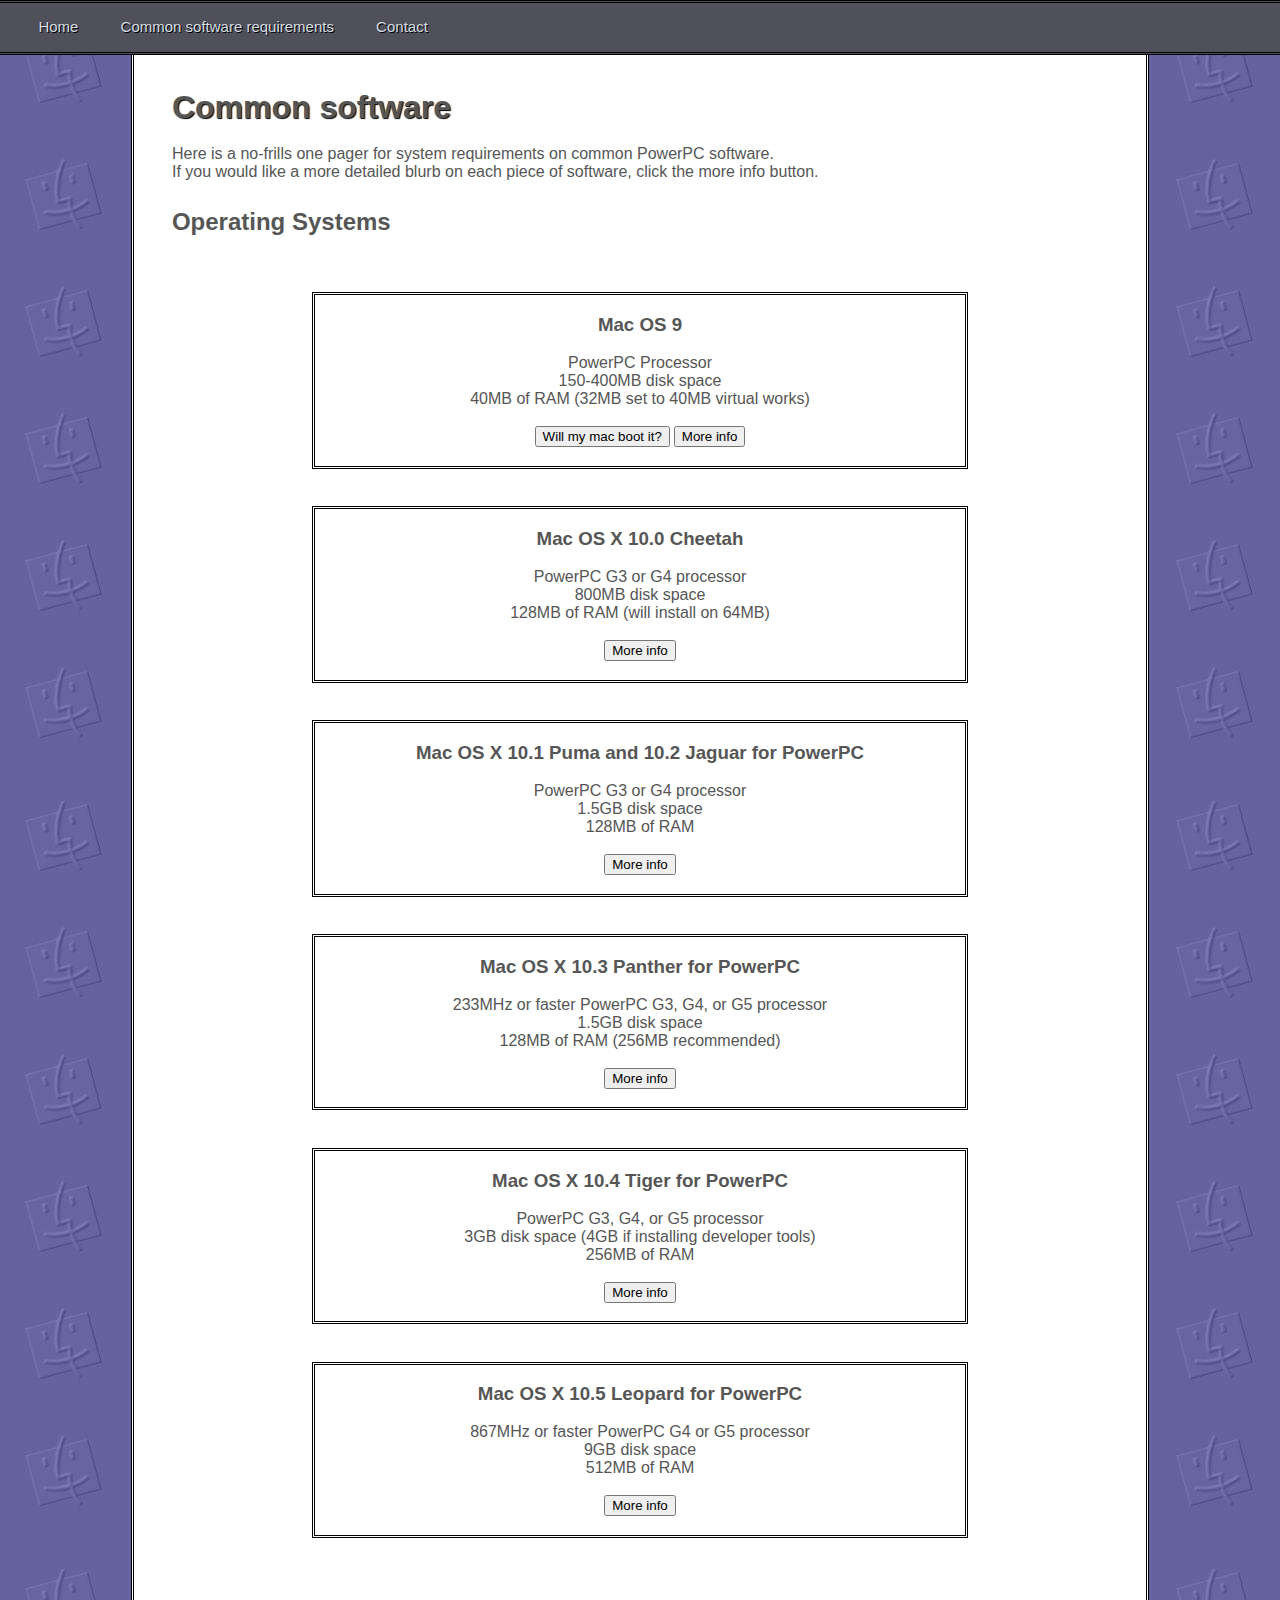
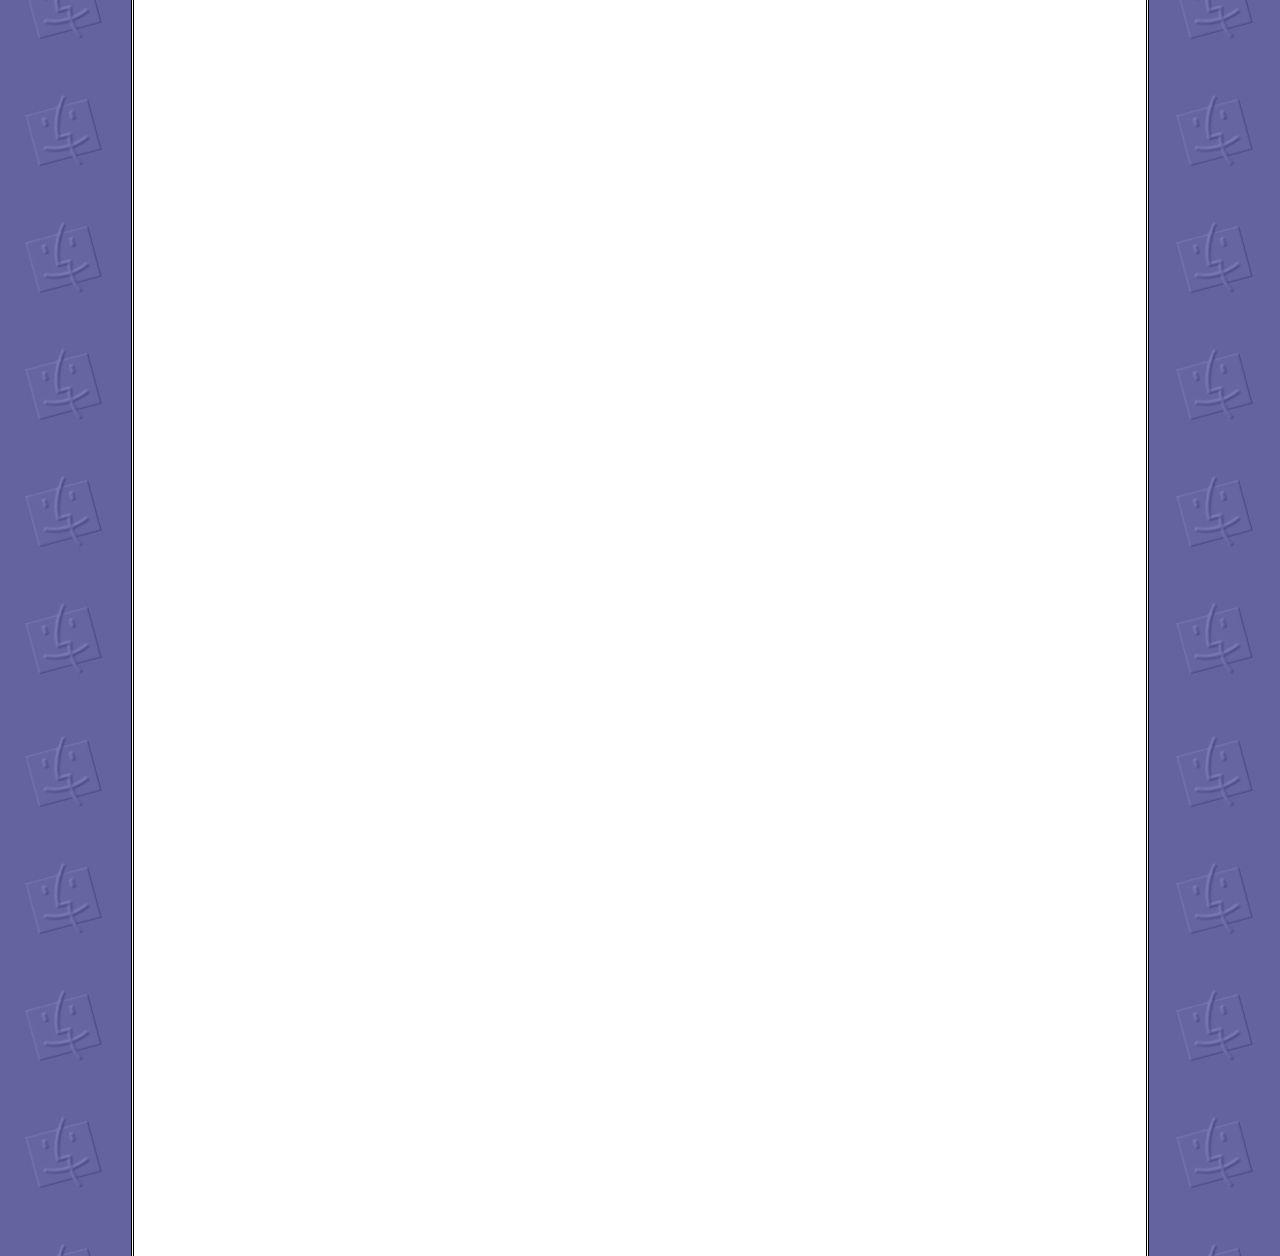
==== articles-landing-page.html @ 47f8eb6e "Rename sysreqs.html to articles-landing-page.html" ====
<!DOCTYPE HTML>
<HEAD>
	<title>PPC Realm - Common software and their requirements</title>
	<link rel="stylesheet" href="style.css">
	<link rel="shortcut icon" href="style/ppc.ico" type="image/x-icon">
</HEAD>

<BODY>

<div class="nav">

	<ul>
		<li><a class="navlink" href="index.html">Home</a></li>
		<li><a class="navlink" href="sysreqs.html">Common software requirements</a></li>
		<li><a class="navlink" href="index.html">Contact</a></li>
	</ul>
	
</div>

<div class="main">

	<h1>Common software</h1>
	<p>Here is a no-frills one pager for system requirements on common PowerPC software.<br>If you
	would like a more detailed blurb on each piece of software, click the more info button.</p>
	<br>
	
	<h2>Operating Systems</h2>
	
		<div class="box">
			<h3>Mac OS 9</h3><br>
			<p>PowerPC Processor</p>
			<p>150-400MB disk space</p>
			<p>40MB of RAM (32MB set to 40MB virtual works)</p>
			<br>
			<button type="button" onclick="">Will my mac boot it?</button>
			<button type="button" onclick="">More info</button>
		</div>
	
		<div class="box">
			<h3>Mac OS X 10.0 Cheetah</h3><br>
			<p>PowerPC G3 or G4 processor</p>
			<p>800MB disk space</p>
			<p>128MB of RAM (will install on 64MB)</p>
			<br>
			<button type="button" onclick="">More info</button>
		</div>
	
		<div class="box">
			<h3>Mac OS X 10.1 Puma and 10.2 Jaguar for PowerPC</h3><br>
			<p>PowerPC G3 or G4 processor</p>
			<p>1.5GB disk space</p>
			<p>128MB of RAM</p>
			<br>
			<button type="button" onclick="">More info</button>
		</div>
	
		<div class="box">
			<h3>Mac OS X 10.3 Panther for PowerPC</h3><br>
			<p>233MHz or faster PowerPC G3, G4, or G5 processor</p>
			<p>1.5GB disk space</p>
			<p>128MB of RAM (256MB recommended)</p>
			<br>
			<button type="button" onclick="">More info</button>
		</div>
	
		<div class="box">
			<h3>Mac OS X 10.4 Tiger for PowerPC</h3><br>
			<p>PowerPC G3, G4, or G5 processor</p>
			<p>3GB disk space (4GB if installing developer tools)</p>
			<p>256MB of RAM</p>
			<br>
			<button type="button" onclick="">More info</button>
		</div>
	
		<div class="box">
			<h3>Mac OS X 10.5 Leopard for PowerPC</h3><br>
			<p>867MHz or faster PowerPC G4 or G5 processor</p>
			<p>9GB disk space</p>
			<p>512MB of RAM</p>
			<br>
			<button type="button" onclick="">More info</button>
		</div>
	
</div>
	
</BODY>
---- style.css ----
body{
margin:0px;
padding:0px;
background: url("style/bg.jpg");
}



.nav{
background-color:#50505a;
font-size:15px;
margin:0;
padding-left:3%;
padding-right:3%;
padding-top:1.2%;
padding-bottom:1.2%;
border-top:double;
border-bottom:double;
position:fixed;
overflow:hidden;
top:0;
width:100%;
}

.navlink{
text-shadow: 1px 1px black;color:#d4dde0;text-decoration:none;font-family:helvetica;
}

.main{
border-right:double;
border-left:double;
border-top:double;
background-color:white;
margin-left:10.2%;
margin-right:10.2%;
margin-top:4%;
padding-left:3%;
padding-right:3%;
padding-top:2%;
padding-bottom:100%;}

.box{
border:double;
margin-left:15%;
margin-right:15%;
margin-top:4%;
margin-bottom:4%;
padding-left:3%;
padding-right:3%;
padding-top:2%;
padding-bottom:2%;
text-align:center;
}

h1{text-shadow: 1px 1px 1px black;color:#565656;padding-top:1%;padding-bottom:2%;margin:0;font-family:helvetica;}
h2{color:#565656;padding-top:1%;padding-bottom:2%;margin:0;font-family:helvetica;}
h3{color:#565656;padding:0;margin:0;font-family:helvetica;}
p{color:#565656;padding:0;margin:0;font-family:helvetica;}
ul{list-style-type:none;margin:0;padding:0;}
li{display:inline;padding-right:3%;}
embed{border:groove;margin-top:4%;margin-bottom:4%;}
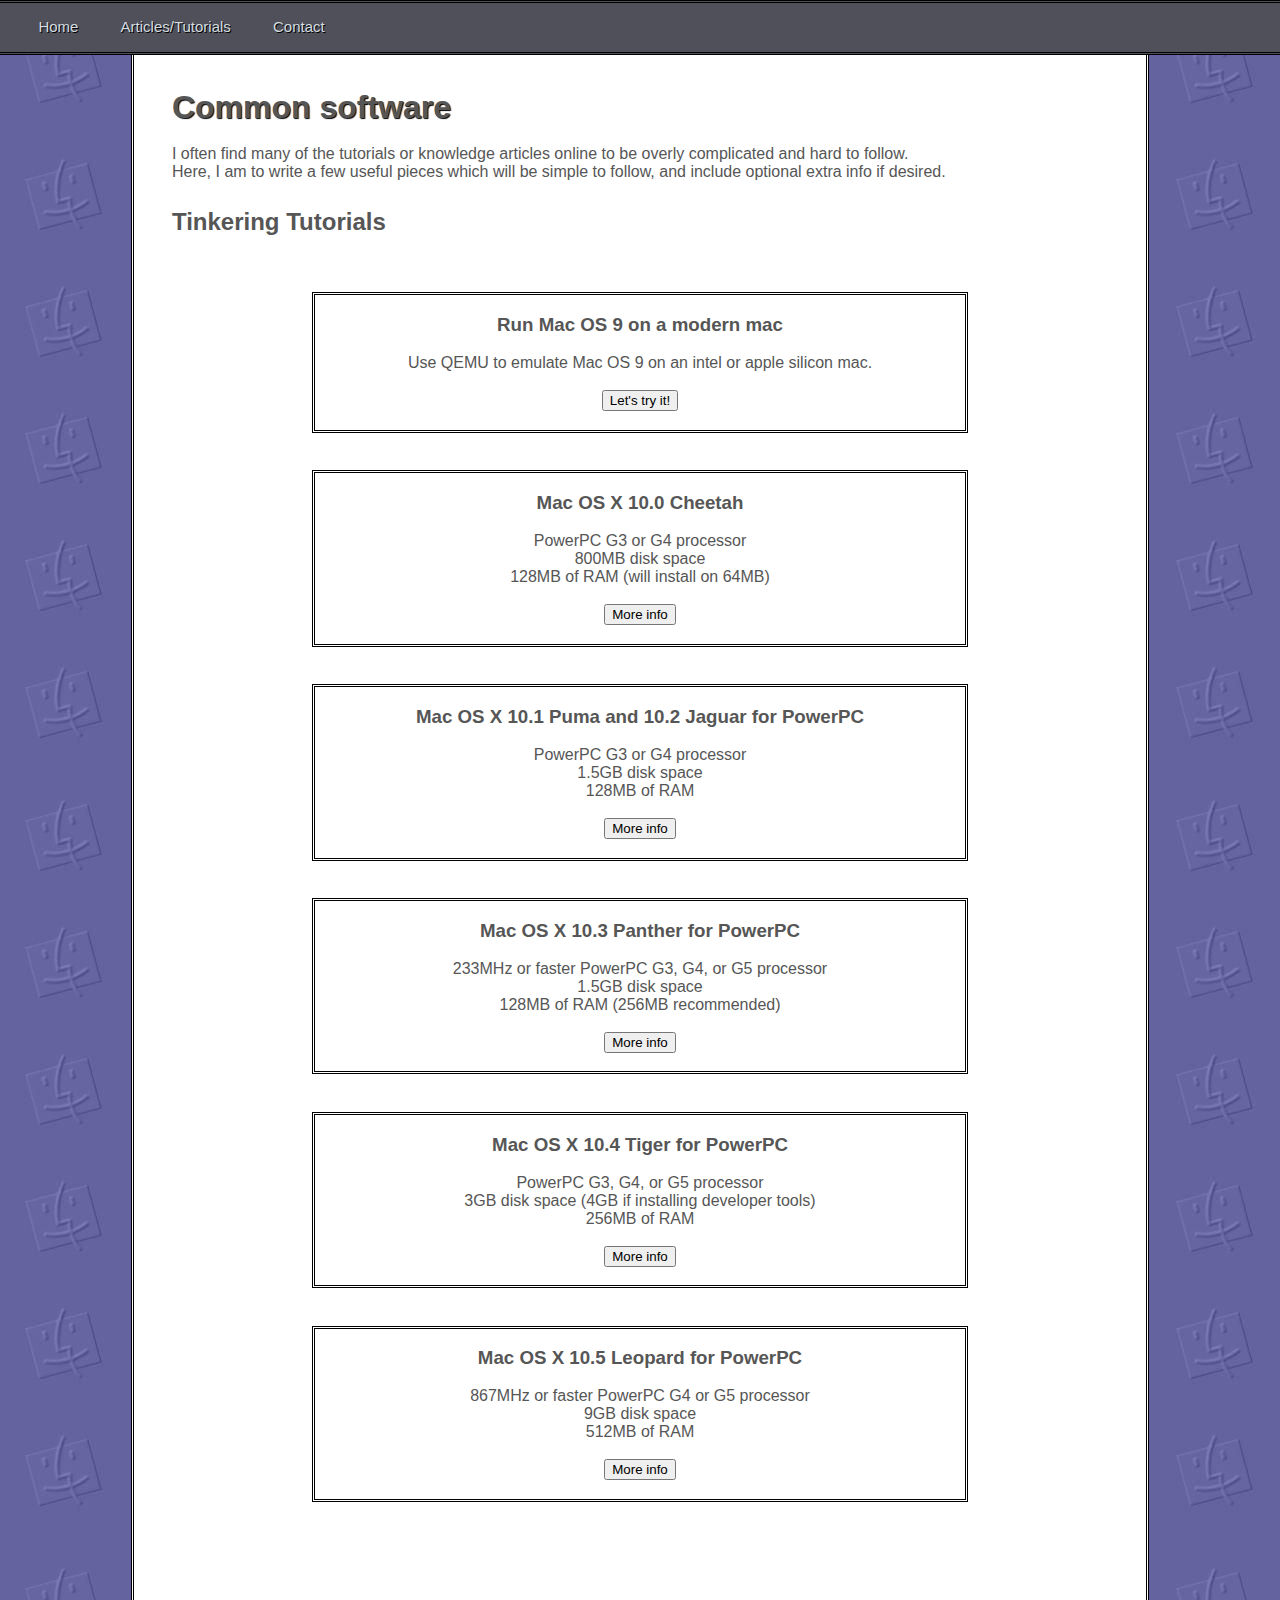
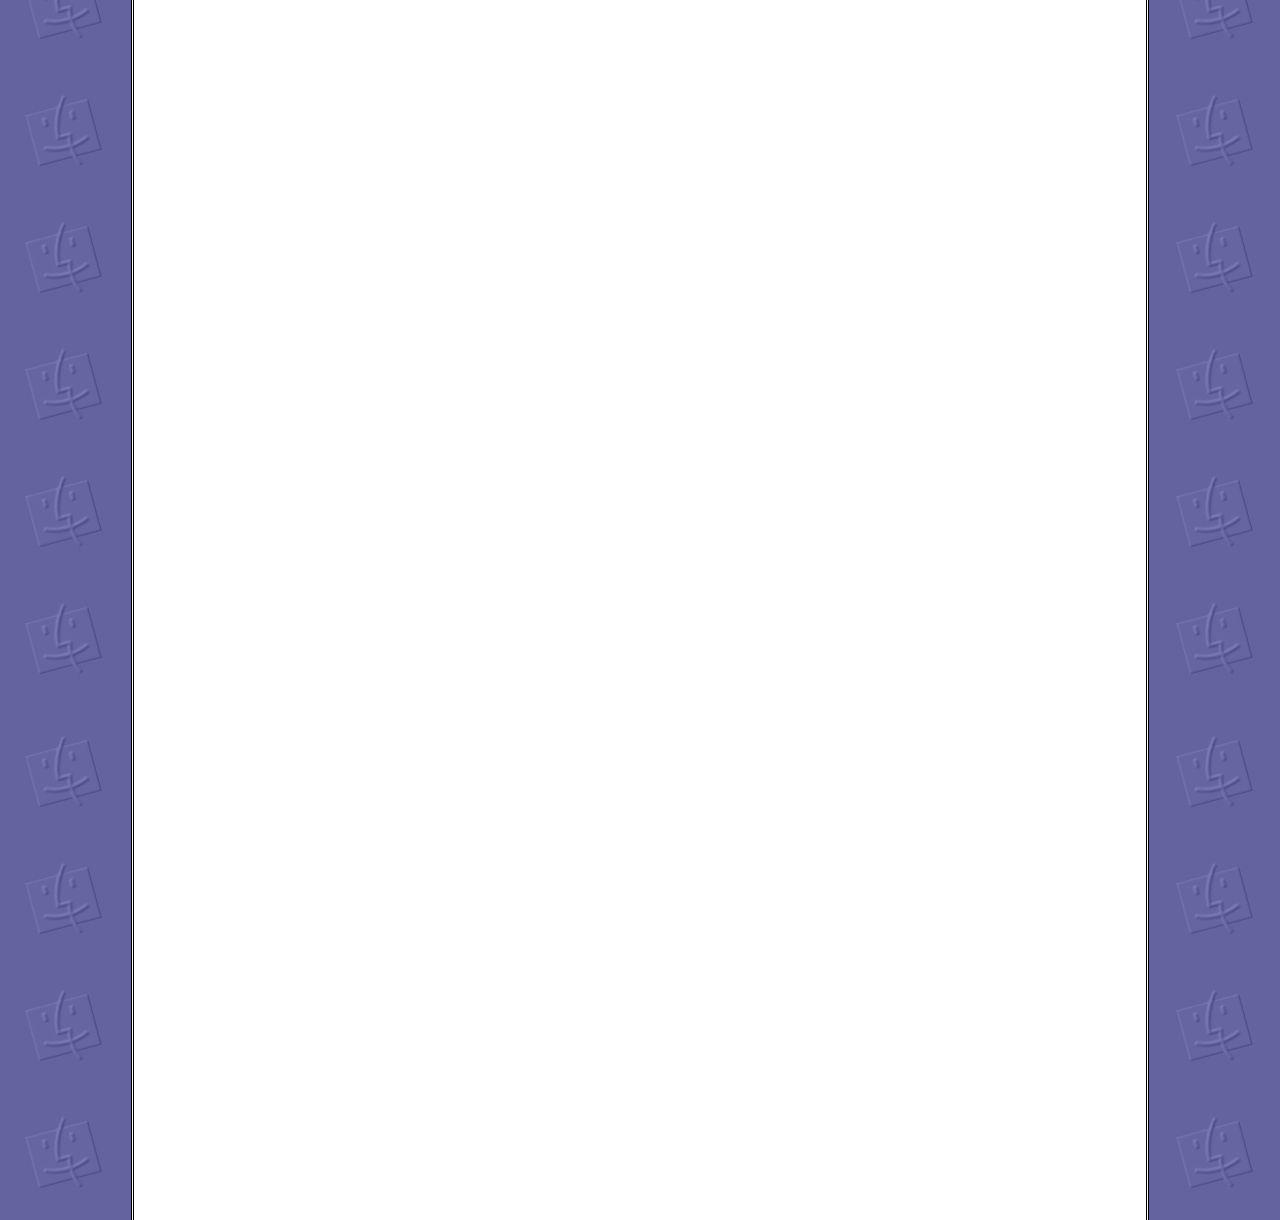
==== commit a647b200: "Update articles-landing-page.html" ====
--- a/articles-landing-page.html
+++ b/articles-landing-page.html
@@ -11,7 +11,7 @@
 
 	<ul>
 		<li><a class="navlink" href="index.html">Home</a></li>
-		<li><a class="navlink" href="sysreqs.html">Common software requirements</a></li>
+		<li><a class="navlink" href="articles-landing-page.html">Articles/Tutorials</a></li>
 		<li><a class="navlink" href="index.html">Contact</a></li>
 	</ul>
 	
@@ -20,20 +20,17 @@
 <div class="main">
 
 	<h1>Common software</h1>
-	<p>Here is a no-frills one pager for system requirements on common PowerPC software.<br>If you
-	would like a more detailed blurb on each piece of software, click the more info button.</p>
+	<p>I often find many of the tutorials or knowledge articles online to be overly complicated and hard to follow.<br>Here, I am to
+	write a few useful pieces which will be simple to follow, and include optional extra info if desired.</p>
 	<br>
 	
-	<h2>Operating Systems</h2>
+	<h2>Tinkering Tutorials</h2>
 	
 		<div class="box">
-			<h3>Mac OS 9</h3><br>
-			<p>PowerPC Processor</p>
-			<p>150-400MB disk space</p>
-			<p>40MB of RAM (32MB set to 40MB virtual works)</p>
+			<h3>Run Mac OS 9 on a modern mac</h3><br>
+			<p>Use QEMU to emulate Mac OS 9 on an intel or apple silicon mac.</p>
 			<br>
-			<button type="button" onclick="">Will my mac boot it?</button>
-			<button type="button" onclick="">More info</button>
+			<button type="button" onclick="">Let's try it!</button>
 		</div>
 	
 		<div class="box">
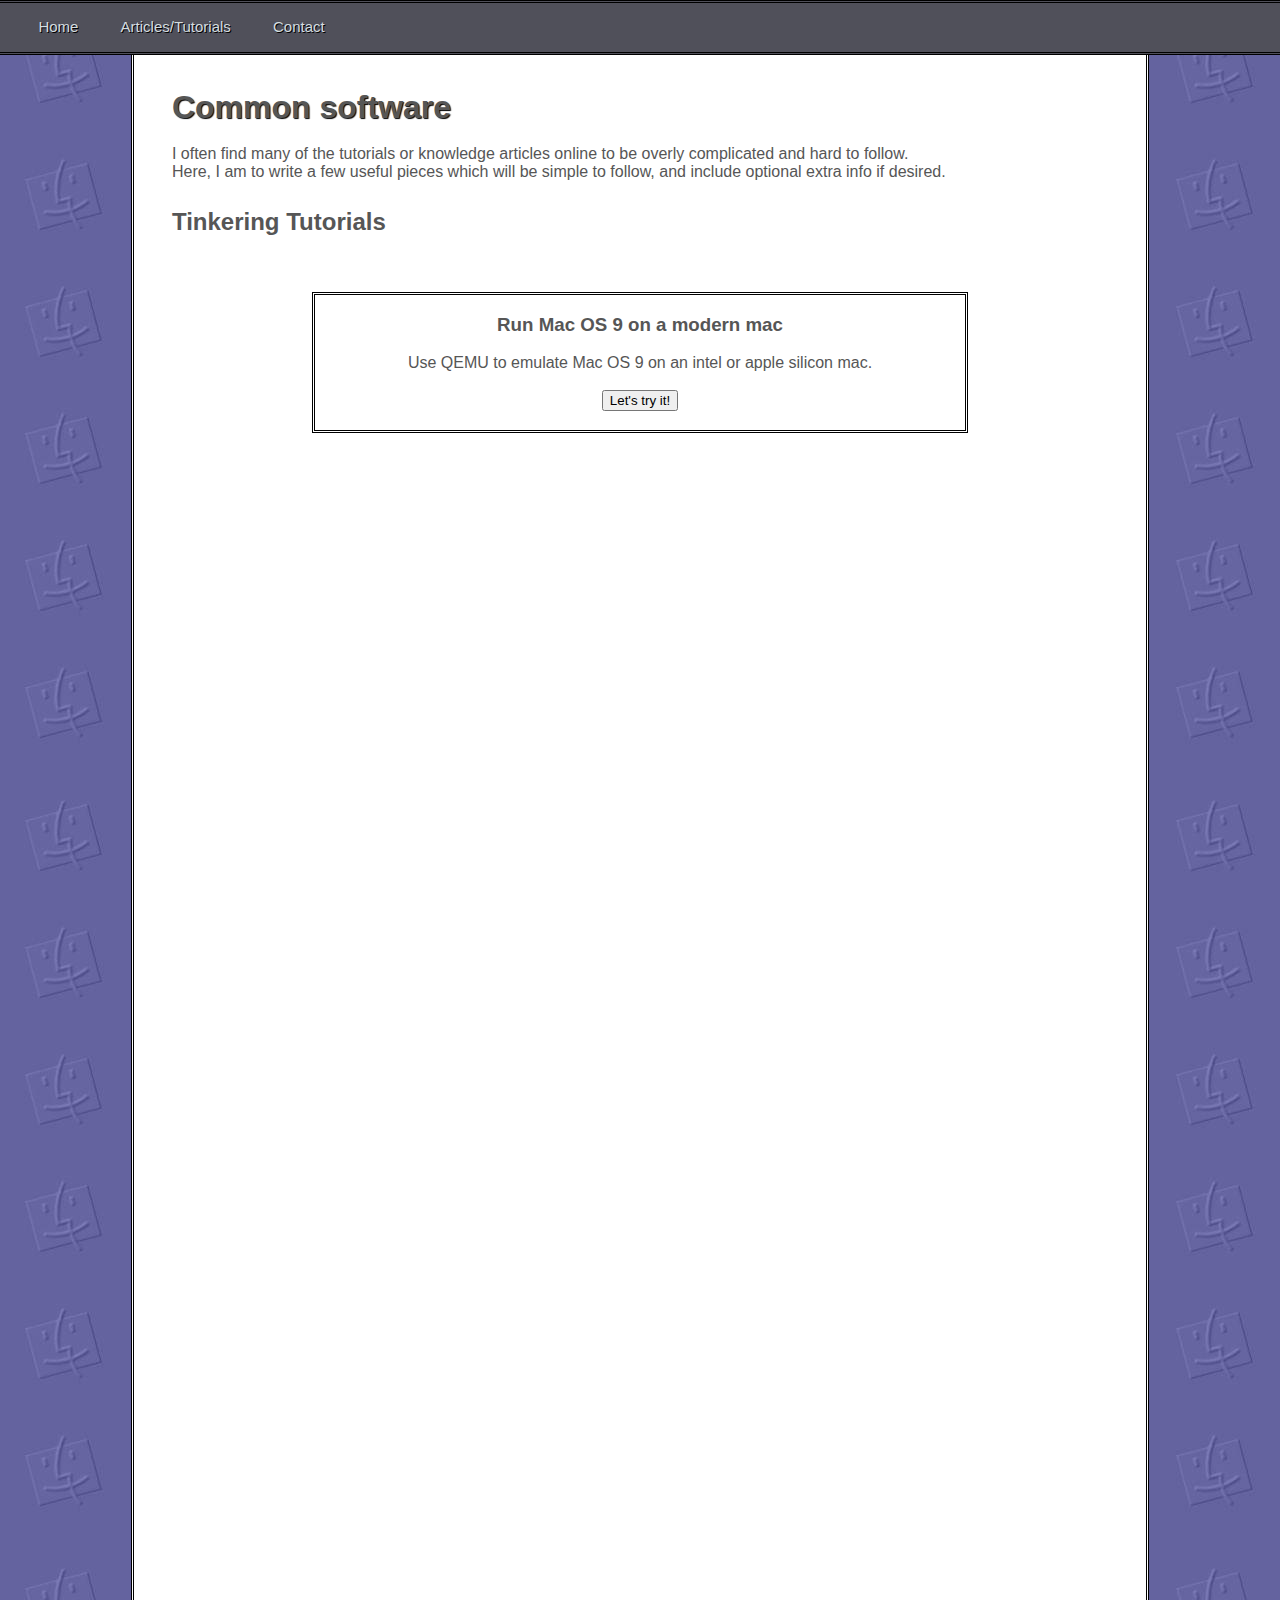
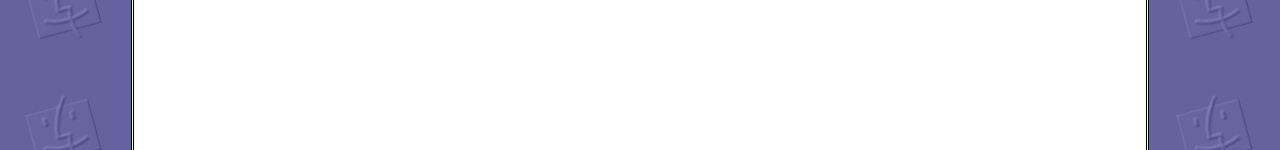
==== commit a75b949d: "Update articles-landing-page.html" ====
--- a/articles-landing-page.html
+++ b/articles-landing-page.html
@@ -33,50 +33,6 @@
 			<button type="button" onclick="">Let's try it!</button>
 		</div>
 	
-		<div class="box">
-			<h3>Mac OS X 10.0 Cheetah</h3><br>
-			<p>PowerPC G3 or G4 processor</p>
-			<p>800MB disk space</p>
-			<p>128MB of RAM (will install on 64MB)</p>
-			<br>
-			<button type="button" onclick="">More info</button>
-		</div>
-	
-		<div class="box">
-			<h3>Mac OS X 10.1 Puma and 10.2 Jaguar for PowerPC</h3><br>
-			<p>PowerPC G3 or G4 processor</p>
-			<p>1.5GB disk space</p>
-			<p>128MB of RAM</p>
-			<br>
-			<button type="button" onclick="">More info</button>
-		</div>
-	
-		<div class="box">
-			<h3>Mac OS X 10.3 Panther for PowerPC</h3><br>
-			<p>233MHz or faster PowerPC G3, G4, or G5 processor</p>
-			<p>1.5GB disk space</p>
-			<p>128MB of RAM (256MB recommended)</p>
-			<br>
-			<button type="button" onclick="">More info</button>
-		</div>
-	
-		<div class="box">
-			<h3>Mac OS X 10.4 Tiger for PowerPC</h3><br>
-			<p>PowerPC G3, G4, or G5 processor</p>
-			<p>3GB disk space (4GB if installing developer tools)</p>
-			<p>256MB of RAM</p>
-			<br>
-			<button type="button" onclick="">More info</button>
-		</div>
-	
-		<div class="box">
-			<h3>Mac OS X 10.5 Leopard for PowerPC</h3><br>
-			<p>867MHz or faster PowerPC G4 or G5 processor</p>
-			<p>9GB disk space</p>
-			<p>512MB of RAM</p>
-			<br>
-			<button type="button" onclick="">More info</button>
-		</div>
 	
 </div>
 	
